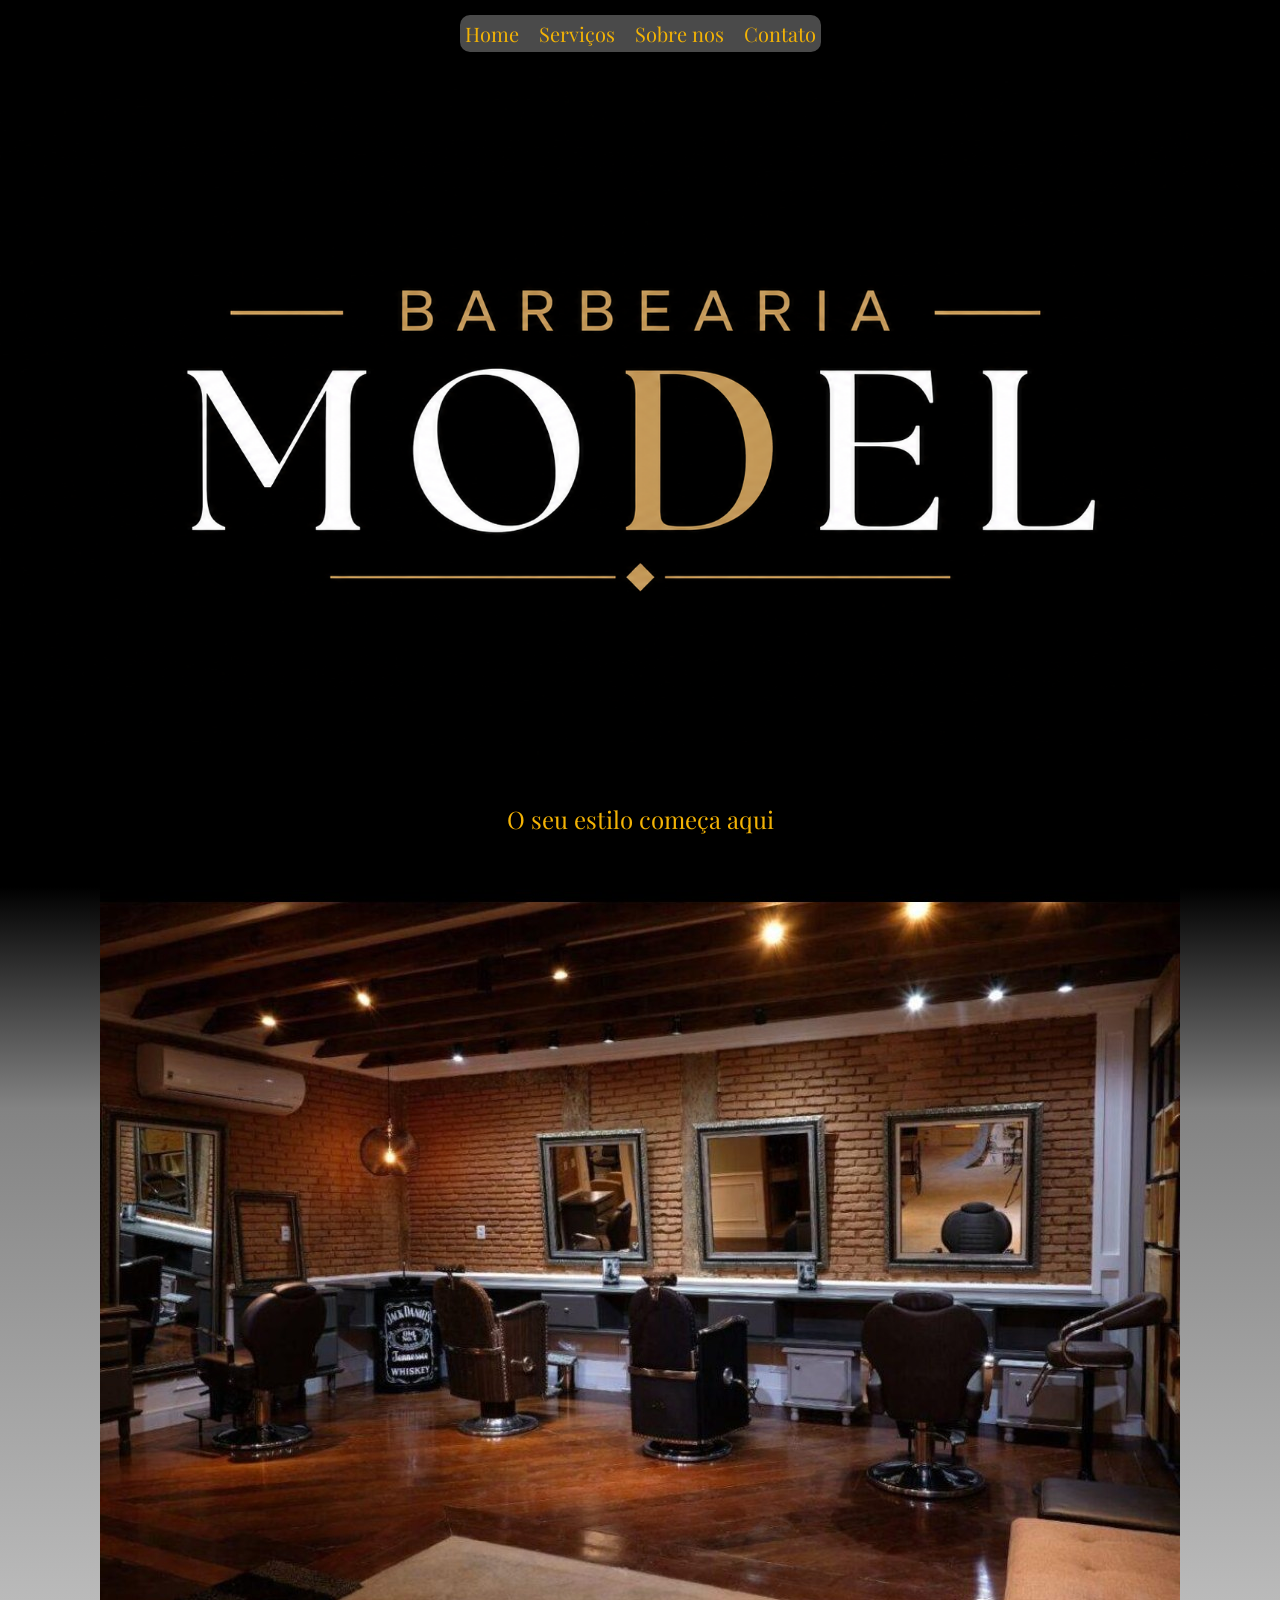
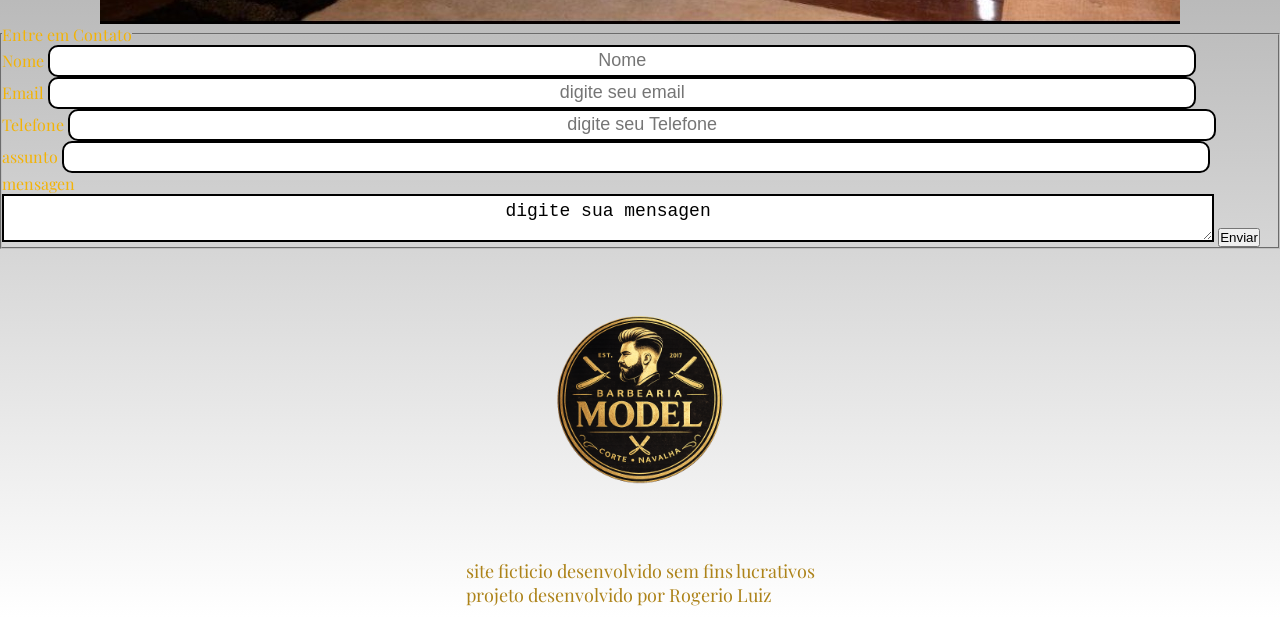
==== contato.html @ 103a0b8c "adição de fornte ao projeto" ====
<!doctype html>
<html lang="pt-br">
  <head>
    <meta charset="UTF-8" />
    <meta name="viewport" content="width=device-width, initial-scale=1.0" />
    <link rel="stylesheet" href="css/style.css">
    <link rel="preconnect" href="https://fonts.googleapis.com">
<link rel="preconnect" href="https://fonts.gstatic.com" crossorigin>
<link href="https://fonts.googleapis.com/css2?family=Playfair+Display:ital,wght@0,400..900;1,400..900&display=swap" rel="stylesheet">
    <title>Barbearia Model</title>
  </head>
  <body>
    <header class="home__header">
      <nav>
        <div class="links__nav">
          <a href="index.html">Home</a>
          <a href="servicos.html">Serviços</a>
          <a href="sobreNos.html">Sobre nos</a>
          <a href="contato.html">Contato</a>
        </div>
      </nav>
      <section class="div__logo">
        <a href="index.html">
          <img
            src="/img/logo-barbearia-escrita.png"
            alt="palavra barbearia escrita em dourado e Model escrita com letras brancas"
            class="hero"
          />
        </a>
      </section>
      <section class="home__text">
        <div class="home__titlle">
          <p class="text">O seu estilo começa aqui</p>
        </div>
      </section>
      <section class="hero__page">
        <div class="img__hero">
          <img src="img/saguao-barbearia-contatos.png" alt="" />
        </div>
      </section>
    </header>
    <main>
      <section class="form__dados-pessoais">
        <form action="" method="get">
          <fieldset>
            <legend>Entre em Contato</legend>
            <!-- ENTRE EM  CONTATO  -->
            <label for="userName">Nome</label>
            <input type="text" name="userName" required placeholder="Nome" />
            <br />
            <label for="userEmail">Email</label>
            <input
              type="email"
              name="userEmail"
              placeholder="digite seu email"
            />
            <br />
            <label for="userPhoneNumber">Telefone</label>
            <input
              type="tel"
              name="userPhoneNumber"
              placeholder="digite seu Telefone"
              pattern="[0-9]{11}"
            />
            <br />
            <label for="assunto">assunto</label>
            <input type="text" name="assunto" required />
            <br />
            <label for="userMsg">mensagen</label>
            <textarea name="userMsg" id="userMsg">digite sua mensagen</textarea>

            <button type="submit">Enviar</button>

          </fieldset>
        </form>
      </section>
    </main>
    <footer>
         <section class="footer_logo">
        <div class="img_logo_footer">
          <img src="img/logo-barbearia-footer.png" alt="">
        </div>
      </section>
      <section class="home__footer">
        <div class="footer_content">
          <p class="text color_2">site ficticio desenvolvido sem fins lucrativos</p>
          <p class="text color_2">projeto desenvolvido por Rogerio Luiz</p>
        </div>
      </section>
    </footer>
  </body>
</html>
---- css/style.css ----
@import url(global.css);
@import url(home.css);
@import url(contato.css);
@import url(servico.css);
@import url(sobreNos.css);
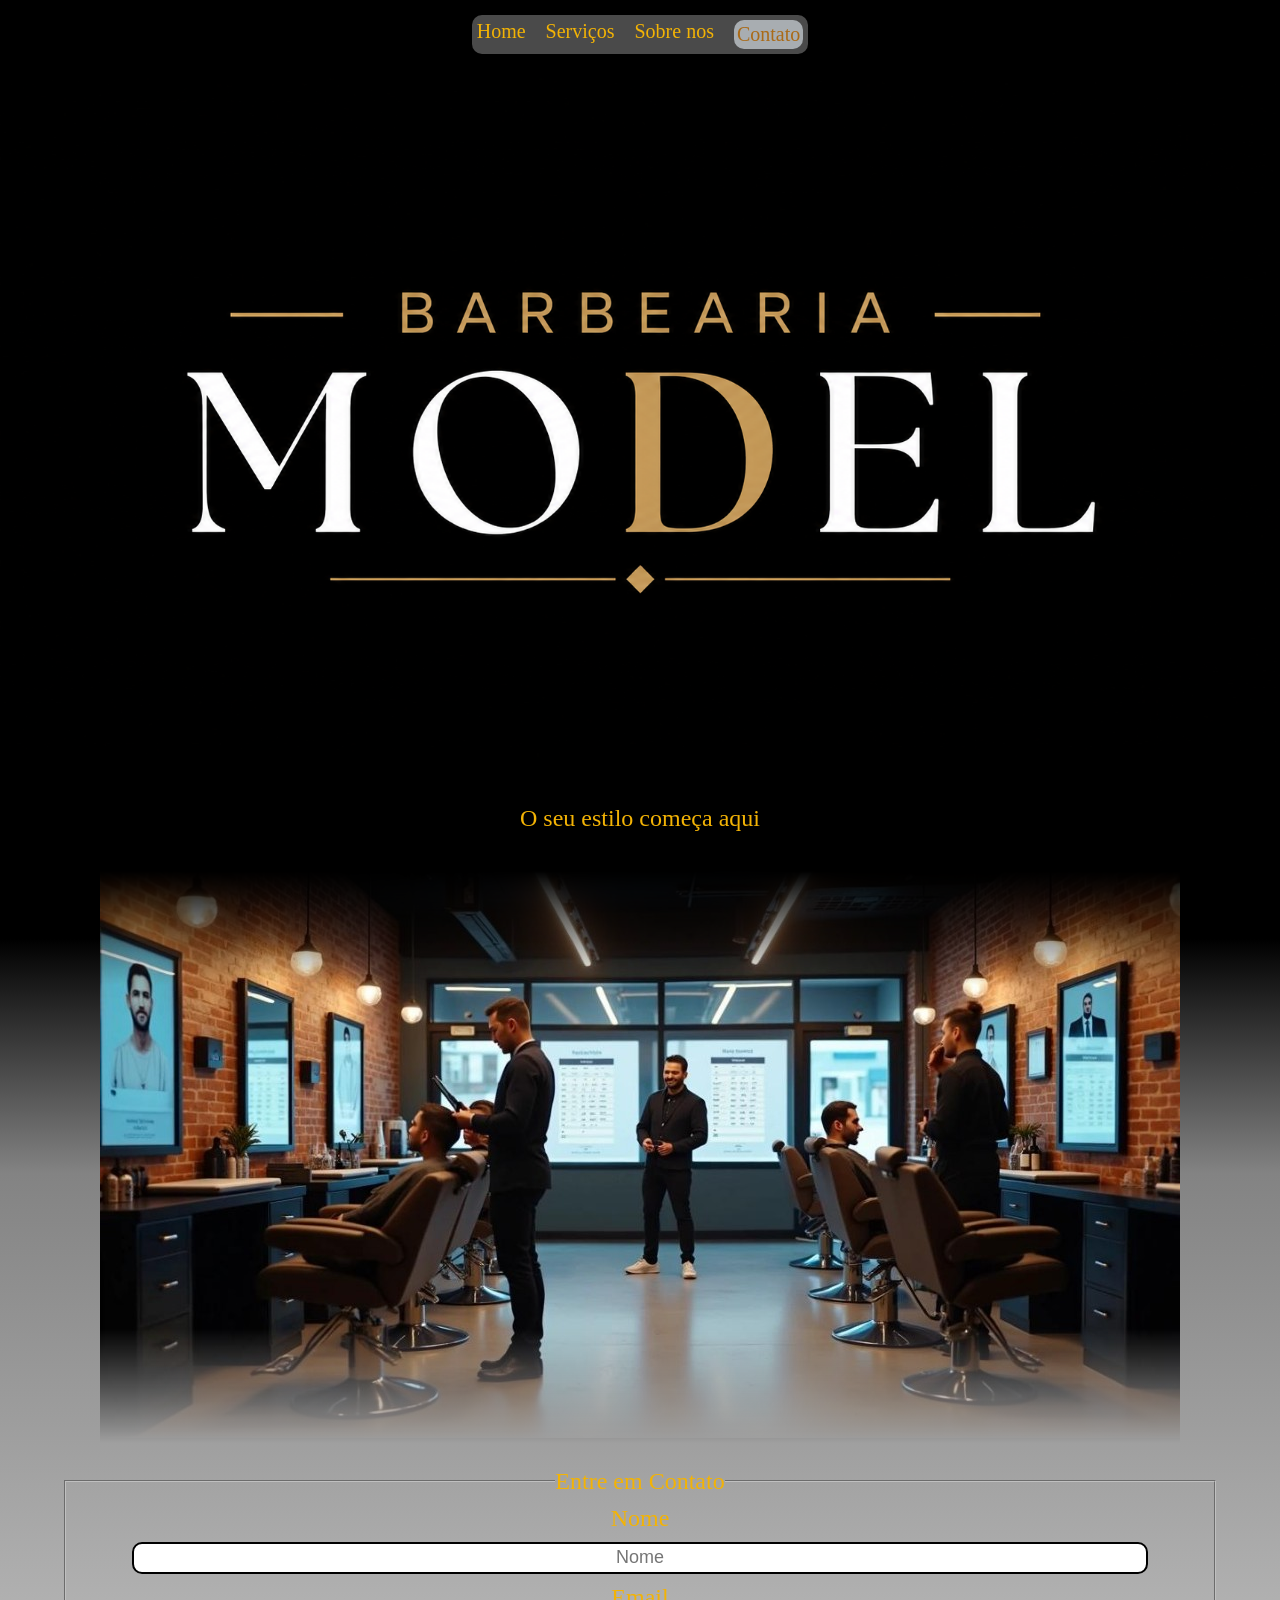
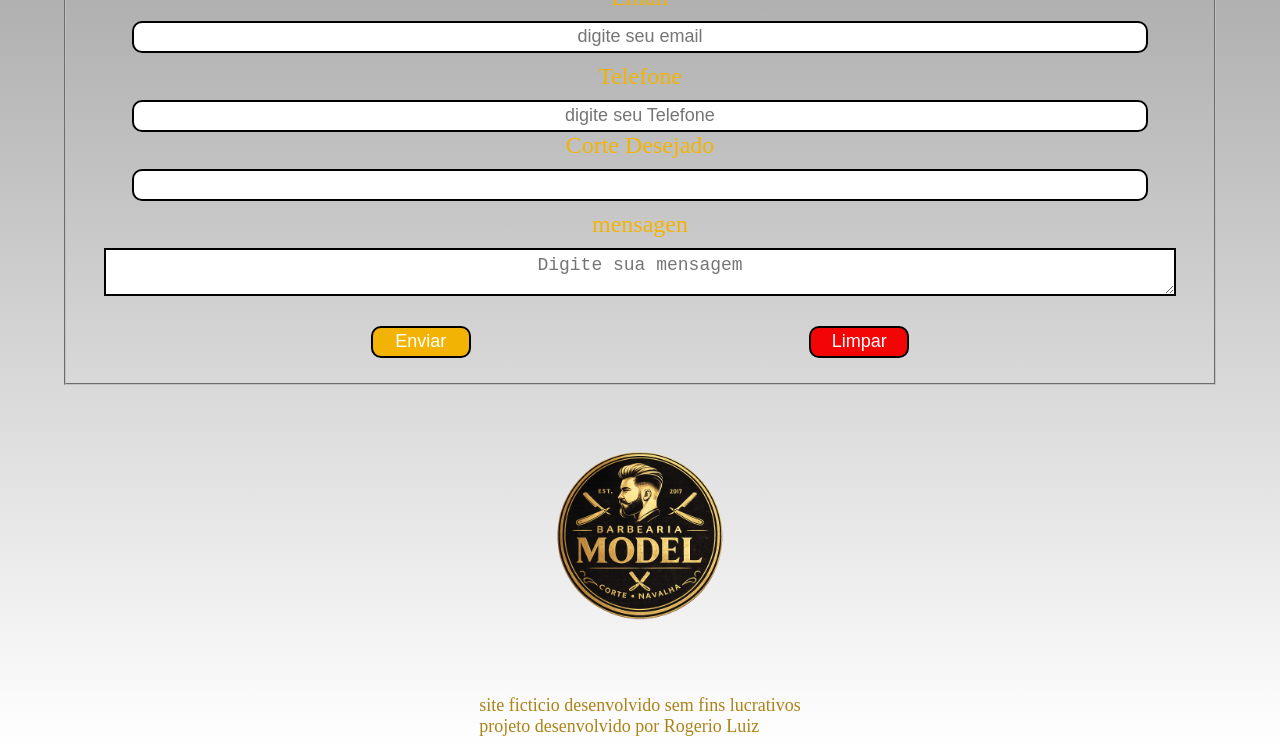
==== commit f6d9f70a: "Merge branch 'main' into feat/css" ====
--- a/contato.html
+++ b/contato.html
@@ -7,6 +7,7 @@
     <link rel="preconnect" href="https://fonts.googleapis.com">
 <link rel="preconnect" href="https://fonts.gstatic.com" crossorigin>
 <link href="https://fonts.googleapis.com/css2?family=Playfair+Display:ital,wght@0,400..900;1,400..900&display=swap" rel="stylesheet">
+    <link rel="stylesheet" href="css/style.css" />
     <title>Barbearia Model</title>
   </head>
   <body>
@@ -16,7 +17,7 @@
           <a href="index.html">Home</a>
           <a href="servicos.html">Serviços</a>
           <a href="sobreNos.html">Sobre nos</a>
-          <a href="contato.html">Contato</a>
+          <a class="select" href="contato.html">Contato</a>
         </div>
       </nav>
       <section class="div__logo">
@@ -35,55 +36,61 @@
       </section>
       <section class="hero__page">
         <div class="img__hero">
-          <img src="img/saguao-barbearia-contatos.png" alt="" />
+          <img src="img/saguao-barbearia-Model.png" alt="" />
         </div>
       </section>
     </header>
     <main>
-      <section class="form__dados-pessoais">
-        <form action="" method="get">
-          <fieldset>
-            <legend>Entre em Contato</legend>
-            <!-- ENTRE EM  CONTATO  -->
-            <label for="userName">Nome</label>
-            <input type="text" name="userName" required placeholder="Nome" />
-            <br />
-            <label for="userEmail">Email</label>
-            <input
-              type="email"
-              name="userEmail"
-              placeholder="digite seu email"
-            />
-            <br />
-            <label for="userPhoneNumber">Telefone</label>
-            <input
-              type="tel"
-              name="userPhoneNumber"
-              placeholder="digite seu Telefone"
-              pattern="[0-9]{11}"
-            />
-            <br />
-            <label for="assunto">assunto</label>
-            <input type="text" name="assunto" required />
-            <br />
-            <label for="userMsg">mensagen</label>
-            <textarea name="userMsg" id="userMsg">digite sua mensagen</textarea>
+      <section>
+        <form class="form__contato" action="" method="get">
+          <fieldset class="fieldset_form">
+            <legend class="legend_contato">Entre em Contato</legend>
+            <div class="dados_pessoais">
+              <label for="userName">Nome</label>
+              <input type="text" name="userName" required placeholder="Nome" />
+              <label for="userEmail">Email</label>
+              <input
+                type="email"
+                name="userEmail"
+                placeholder="digite seu email"
+              />
+               <label for="userPhoneNumber">Telefone</label>
+              <input
+                type="tel"
+                name="userPhoneNumber"
+                placeholder="digite seu Telefone"
+                pattern="[0-9]{11}"
+              />
+            </div>
 
-            <button type="submit">Enviar</button>
+            <div class="form_info">
+              
+              <label for="assunto">Corte Desejado</label>
+              <input type="text" name="assunto" required />
+              
+              <label for="userMsg">mensagen</label>
+              <textarea name="userMsg" id="userMsg" placeholder="Digite sua mensagem"></textarea>
+            </div>
 
+            <div class="contato_botoes">
+              <button class="button_enviar" type="submit">Enviar</button>
+              <button class="button_limpar" type="reset">Limpar</button>
+            </div>
           </fieldset>
         </form>
       </section>
     </main>
     <footer>
-         <section class="footer_logo">
+      <section class="footer_logo">
         <div class="img_logo_footer">
-          <img src="img/logo-barbearia-footer.png" alt="">
+          <img src="img/logo-barbearia-footer.png" alt="" />
         </div>
       </section>
       <section class="home__footer">
         <div class="footer_content">
-          <p class="text color_2">site ficticio desenvolvido sem fins lucrativos</p>
+          <p class="text color_2">
+            site ficticio desenvolvido sem fins lucrativos
+          </p>
           <p class="text color_2">projeto desenvolvido por Rogerio Luiz</p>
         </div>
       </section>
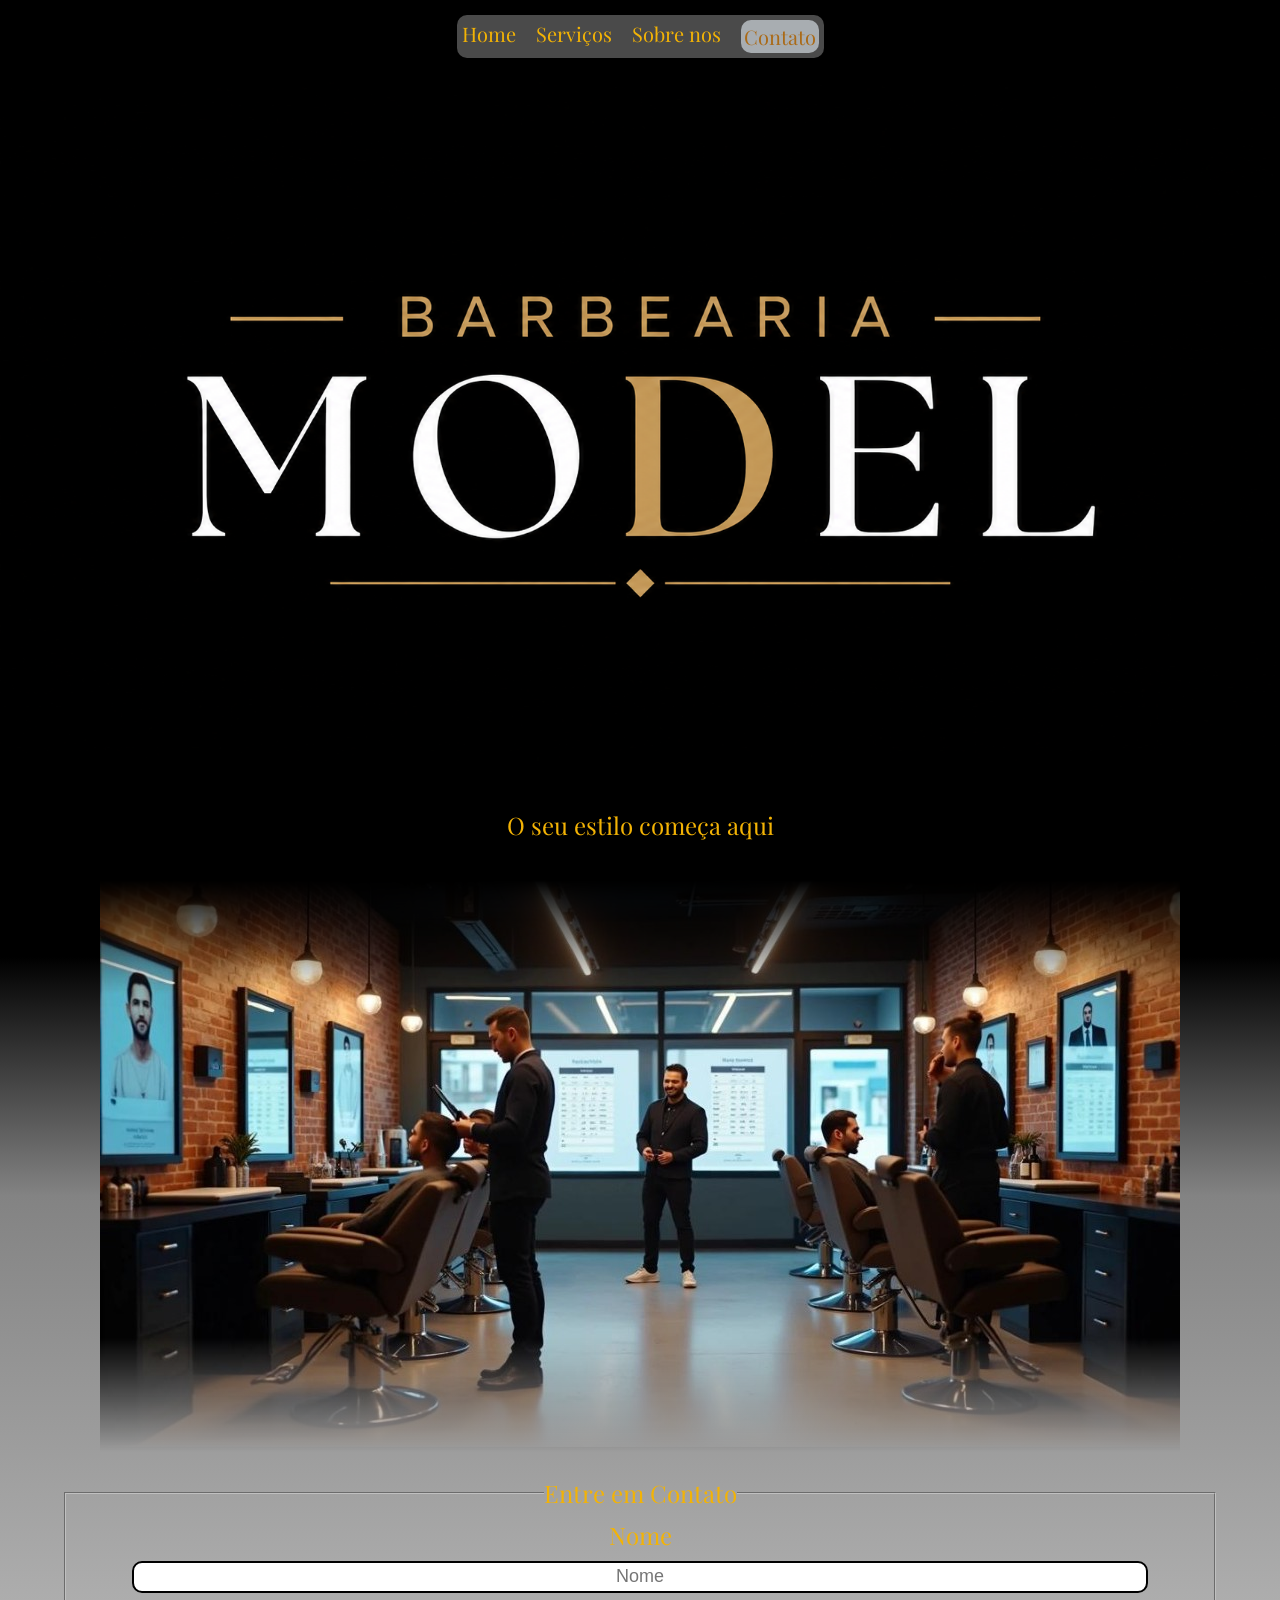
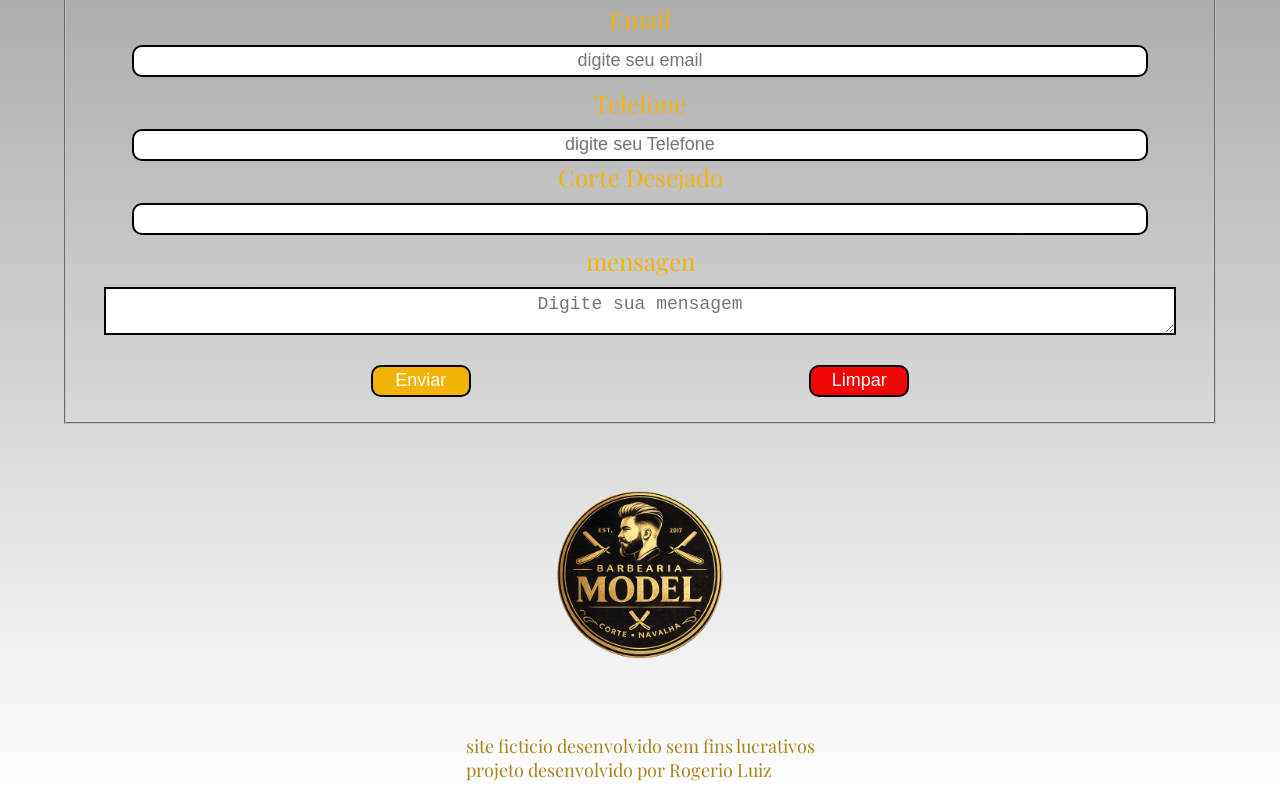
==== commit 945abd70: "vinculando a pagina de javascript ao head do site" ====
--- a/contato.html
+++ b/contato.html
@@ -8,6 +8,7 @@
 <link rel="preconnect" href="https://fonts.gstatic.com" crossorigin>
 <link href="https://fonts.googleapis.com/css2?family=Playfair+Display:ital,wght@0,400..900;1,400..900&display=swap" rel="stylesheet">
     <link rel="stylesheet" href="css/style.css" />
+    <script src="/js/script.js" defer ></script>
     <title>Barbearia Model</title>
   </head>
   <body>
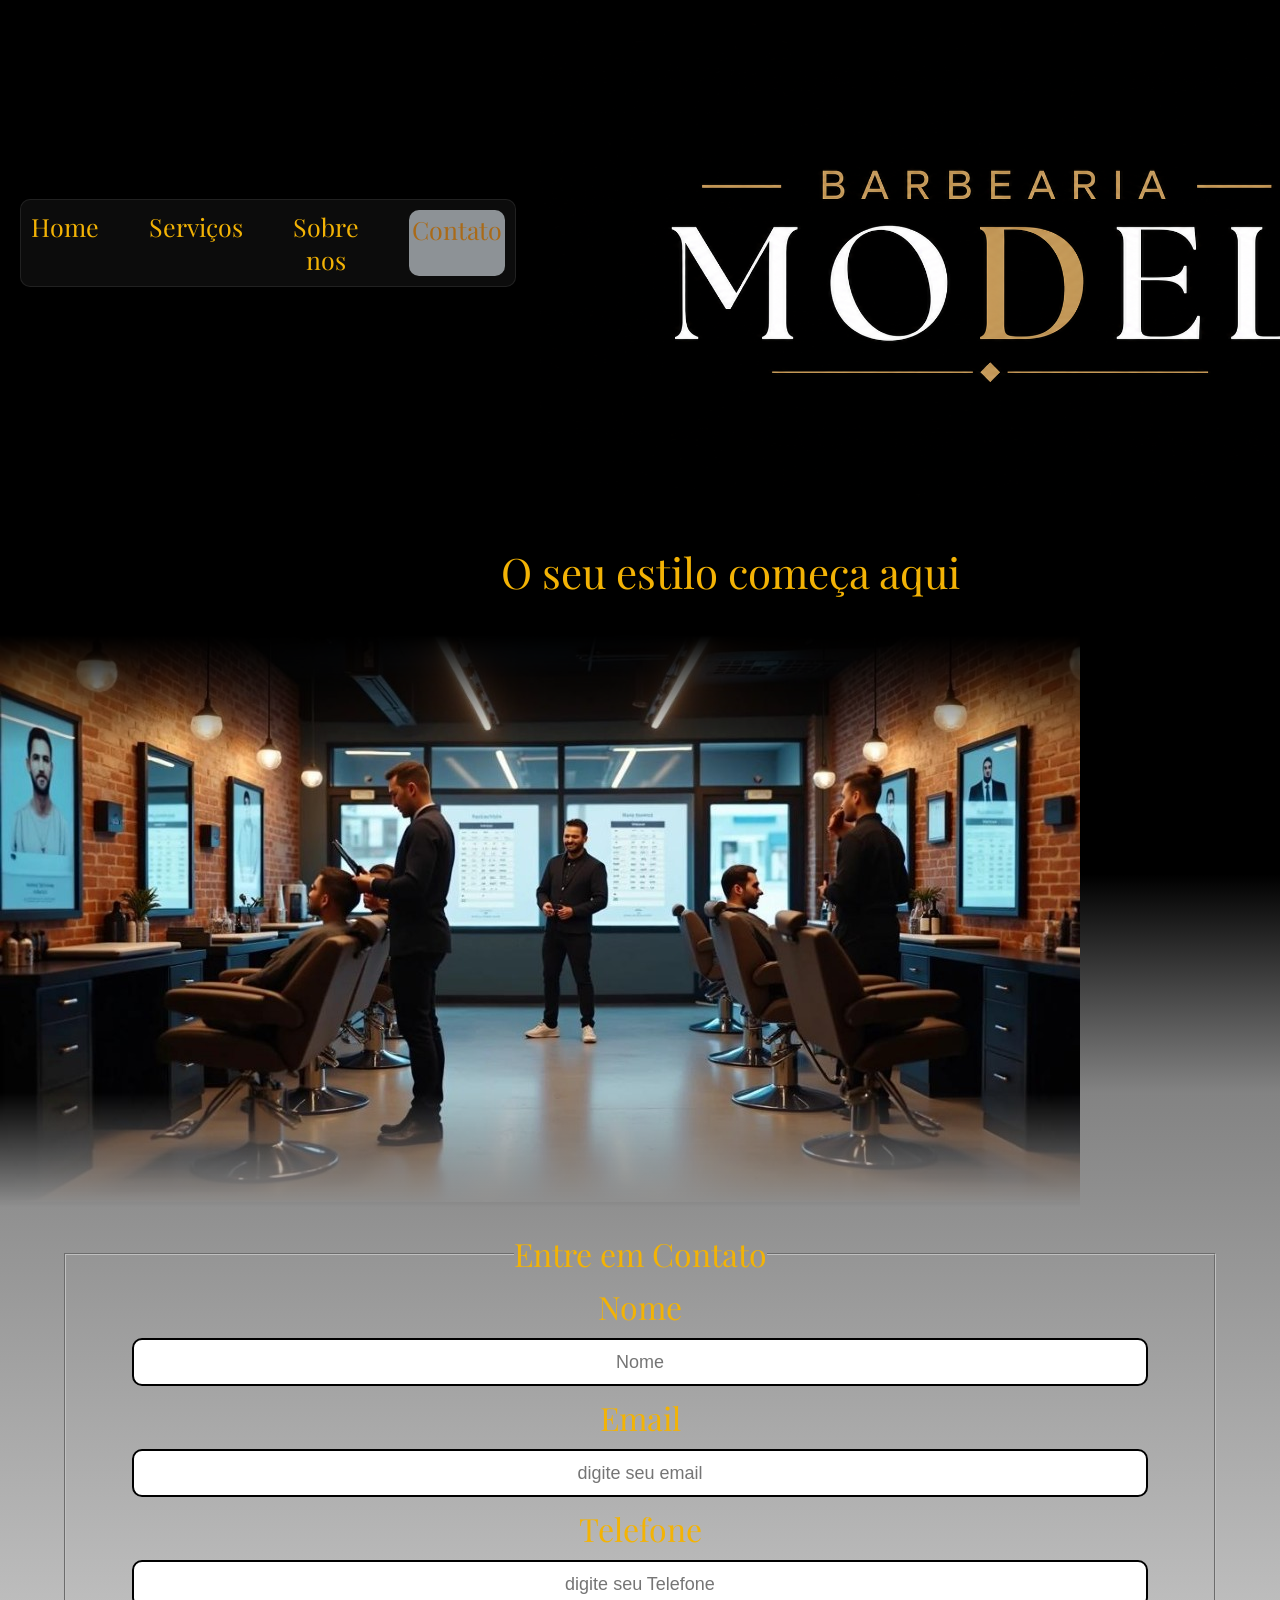
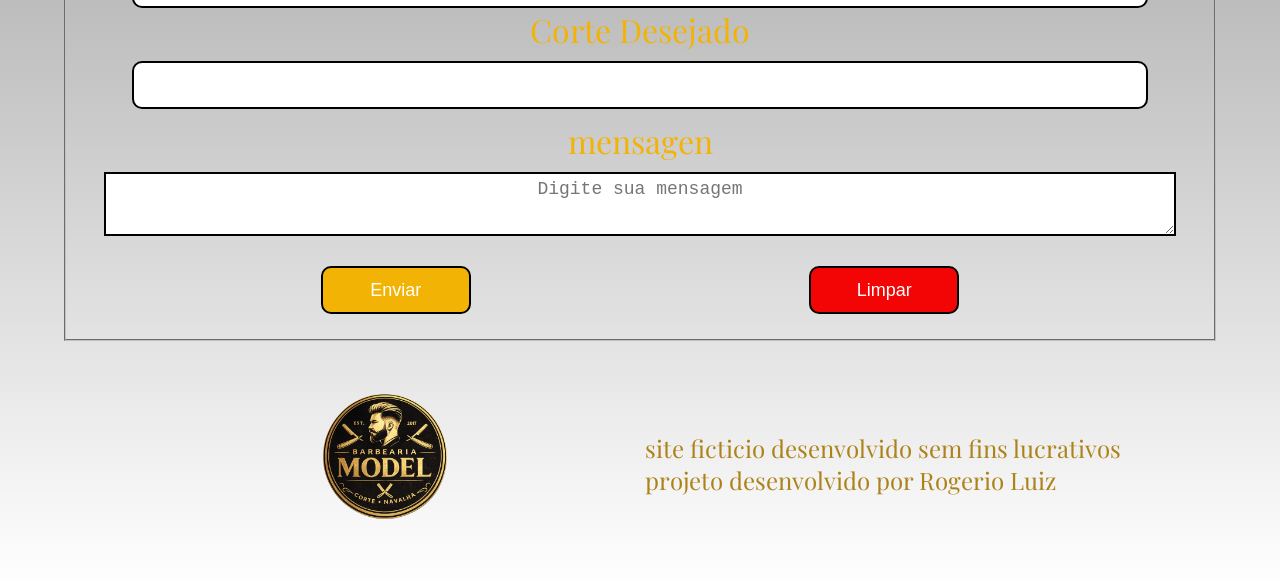
==== commit e89d30c5: "alterações feitas no global css, alteração do banner e finalização da pagina servicos para desktop" ====
--- a/contato.html
+++ b/contato.html
@@ -3,16 +3,19 @@
   <head>
     <meta charset="UTF-8" />
     <meta name="viewport" content="width=device-width, initial-scale=1.0" />
-    <link rel="stylesheet" href="css/style.css">
-    <link rel="preconnect" href="https://fonts.googleapis.com">
-<link rel="preconnect" href="https://fonts.gstatic.com" crossorigin>
-<link href="https://fonts.googleapis.com/css2?family=Playfair+Display:ital,wght@0,400..900;1,400..900&display=swap" rel="stylesheet">
     <link rel="stylesheet" href="css/style.css" />
-    <script src="/js/script.js" defer ></script>
+    <link rel="preconnect" href="https://fonts.googleapis.com" />
+    <link rel="preconnect" href="https://fonts.gstatic.com" crossorigin />
+    <link
+      href="https://fonts.googleapis.com/css2?family=Playfair+Display:ital,wght@0,400..900;1,400..900&display=swap"
+      rel="stylesheet"
+    />
+    <link rel="stylesheet" href="css/style.css" />
+    <script src="/js/script.js" defer></script>
     <title>Barbearia Model</title>
   </head>
   <body>
-    <header class="home__header">
+    <header class="home__header hidden">
       <nav>
         <div class="links__nav">
           <a href="index.html">Home</a>
@@ -35,14 +38,14 @@
           <p class="text">O seu estilo começa aqui</p>
         </div>
       </section>
+    </header>
+    <main>
       <section class="hero__page">
         <div class="img__hero">
           <img src="img/saguao-barbearia-Model.png" alt="" />
         </div>
       </section>
-    </header>
-    <main>
-      <section>
+      <section class="hidden">
         <form class="form__contato" action="" method="get">
           <fieldset class="fieldset_form">
             <legend class="legend_contato">Entre em Contato</legend>
@@ -55,7 +58,7 @@
                 name="userEmail"
                 placeholder="digite seu email"
               />
-               <label for="userPhoneNumber">Telefone</label>
+              <label for="userPhoneNumber">Telefone</label>
               <input
                 type="tel"
                 name="userPhoneNumber"
@@ -65,12 +68,15 @@
             </div>
 
             <div class="form_info">
-              
               <label for="assunto">Corte Desejado</label>
               <input type="text" name="assunto" required />
-              
+
               <label for="userMsg">mensagen</label>
-              <textarea name="userMsg" id="userMsg" placeholder="Digite sua mensagem"></textarea>
+              <textarea
+                name="userMsg"
+                id="userMsg"
+                placeholder="Digite sua mensagem"
+              ></textarea>
             </div>
 
             <div class="contato_botoes">
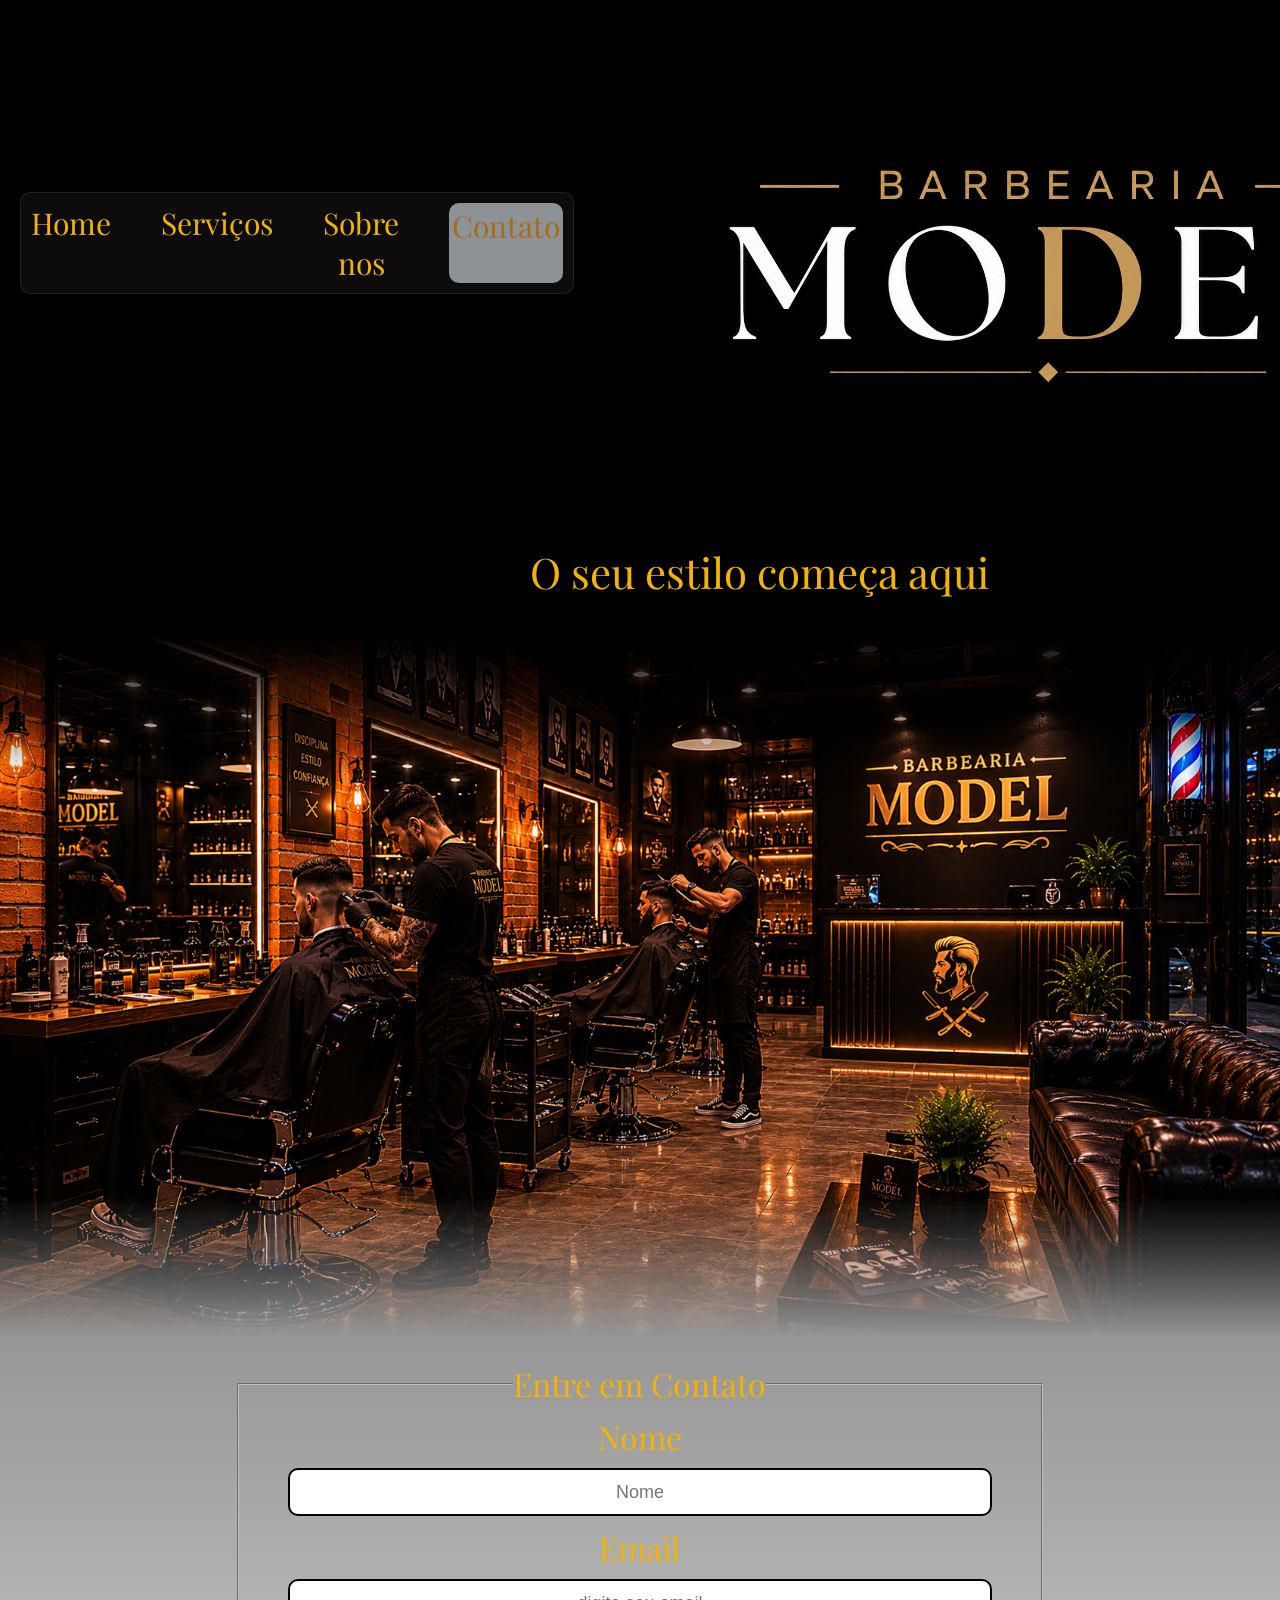
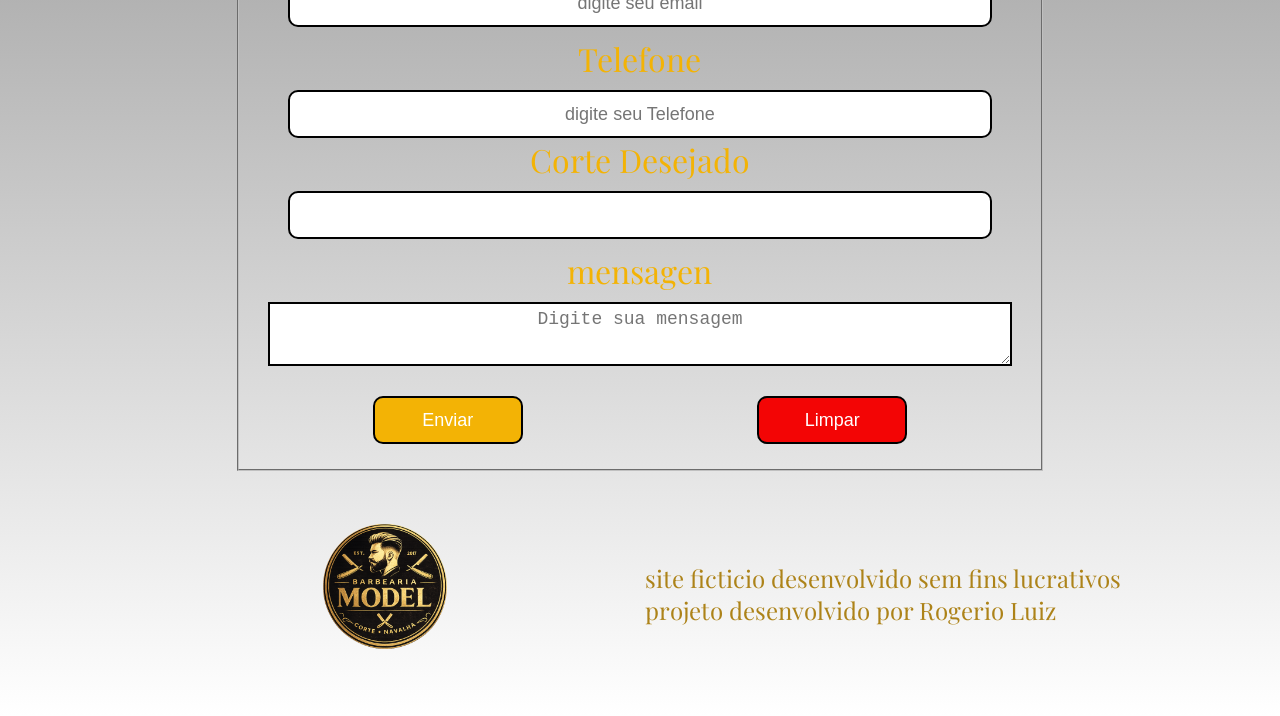
==== commit 0d35985a: "finaliza pagina contato com css responsivo para desktop" ====
--- a/contato.html
+++ b/contato.html
@@ -45,7 +45,7 @@
           <img src="img/saguao-barbearia-Model.png" alt="" />
         </div>
       </section>
-      <section class="hidden">
+      <section class="hidden contato__container">
         <form class="form__contato" action="" method="get">
           <fieldset class="fieldset_form">
             <legend class="legend_contato">Entre em Contato</legend>
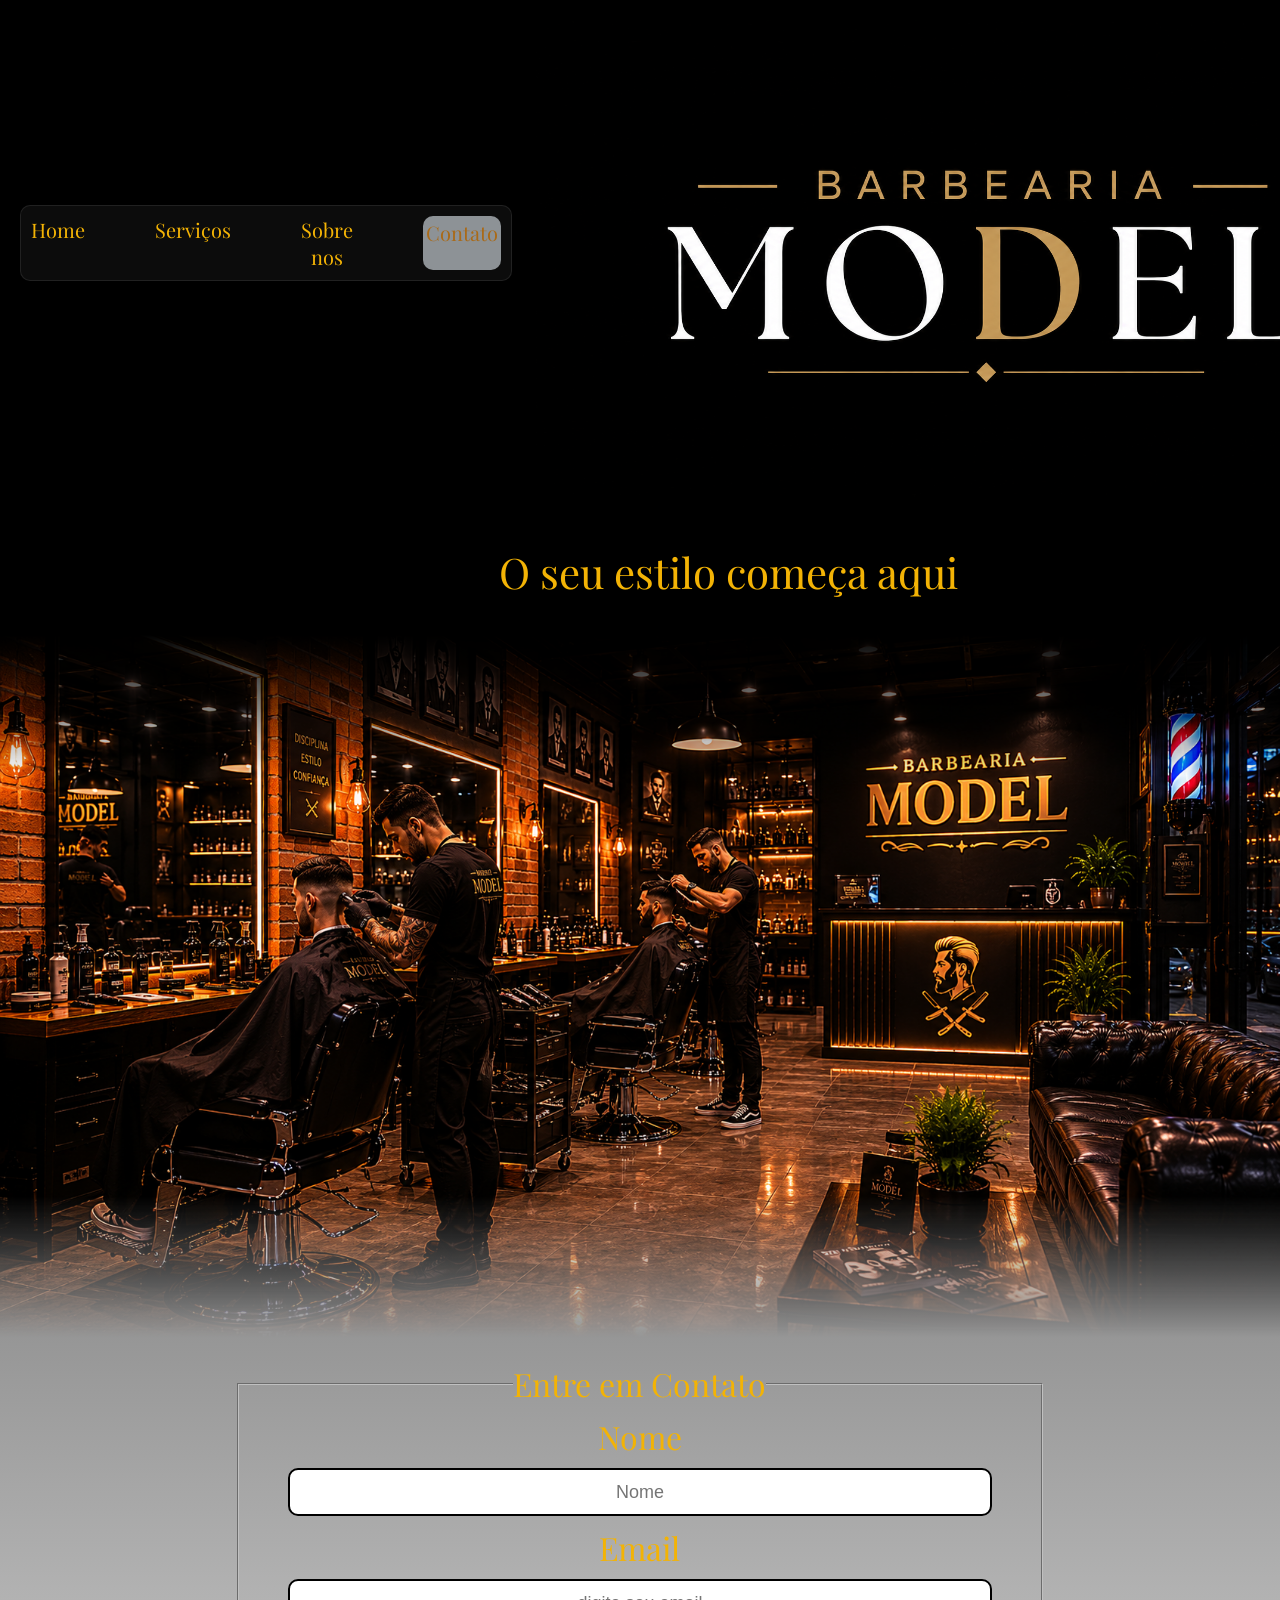
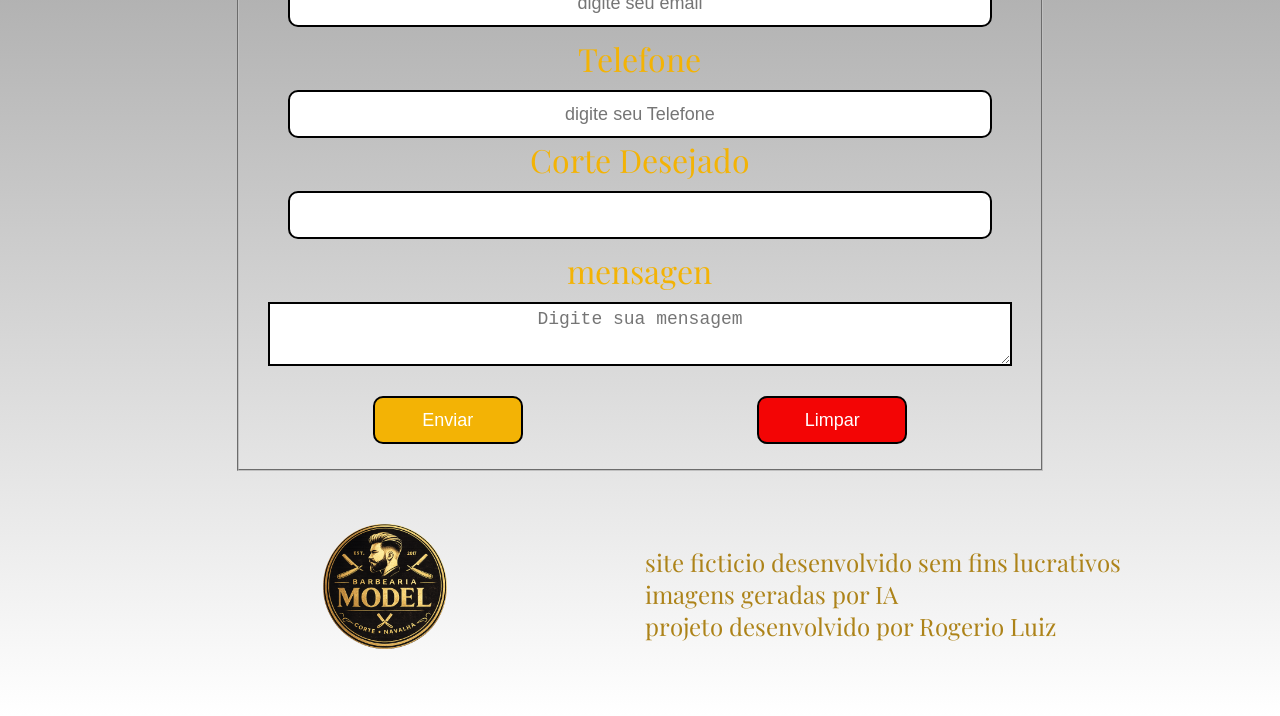
==== commit 0429906c: "finalização de todo o css do site" ====
--- a/contato.html
+++ b/contato.html
@@ -10,6 +10,11 @@
       href="https://fonts.googleapis.com/css2?family=Playfair+Display:ital,wght@0,400..900;1,400..900&display=swap"
       rel="stylesheet"
     />
+    <link rel="icon" type="image/x-icon" href="/favicon.ico">
+<link rel="icon" type="image/png" sizes="96x96" href="/favicon-96x96.png">
+<link rel="icon" sizes="192x192" href="/web-app-manifest-192x192.png">
+<link rel="icon" sizes="512x512" href="/web-app-manifest-512x512.png">
+<link rel="manifest" href="/site.webmanifest">
     <link rel="stylesheet" href="css/style.css" />
     <script src="/js/script.js" defer></script>
     <title>Barbearia Model</title>
@@ -96,7 +101,8 @@
       <section class="home__footer">
         <div class="footer_content">
           <p class="text color_2">
-            site ficticio desenvolvido sem fins lucrativos
+            site ficticio desenvolvido sem fins lucrativos <br>
+            imagens geradas por IA
           </p>
           <p class="text color_2">projeto desenvolvido por Rogerio Luiz</p>
         </div>
